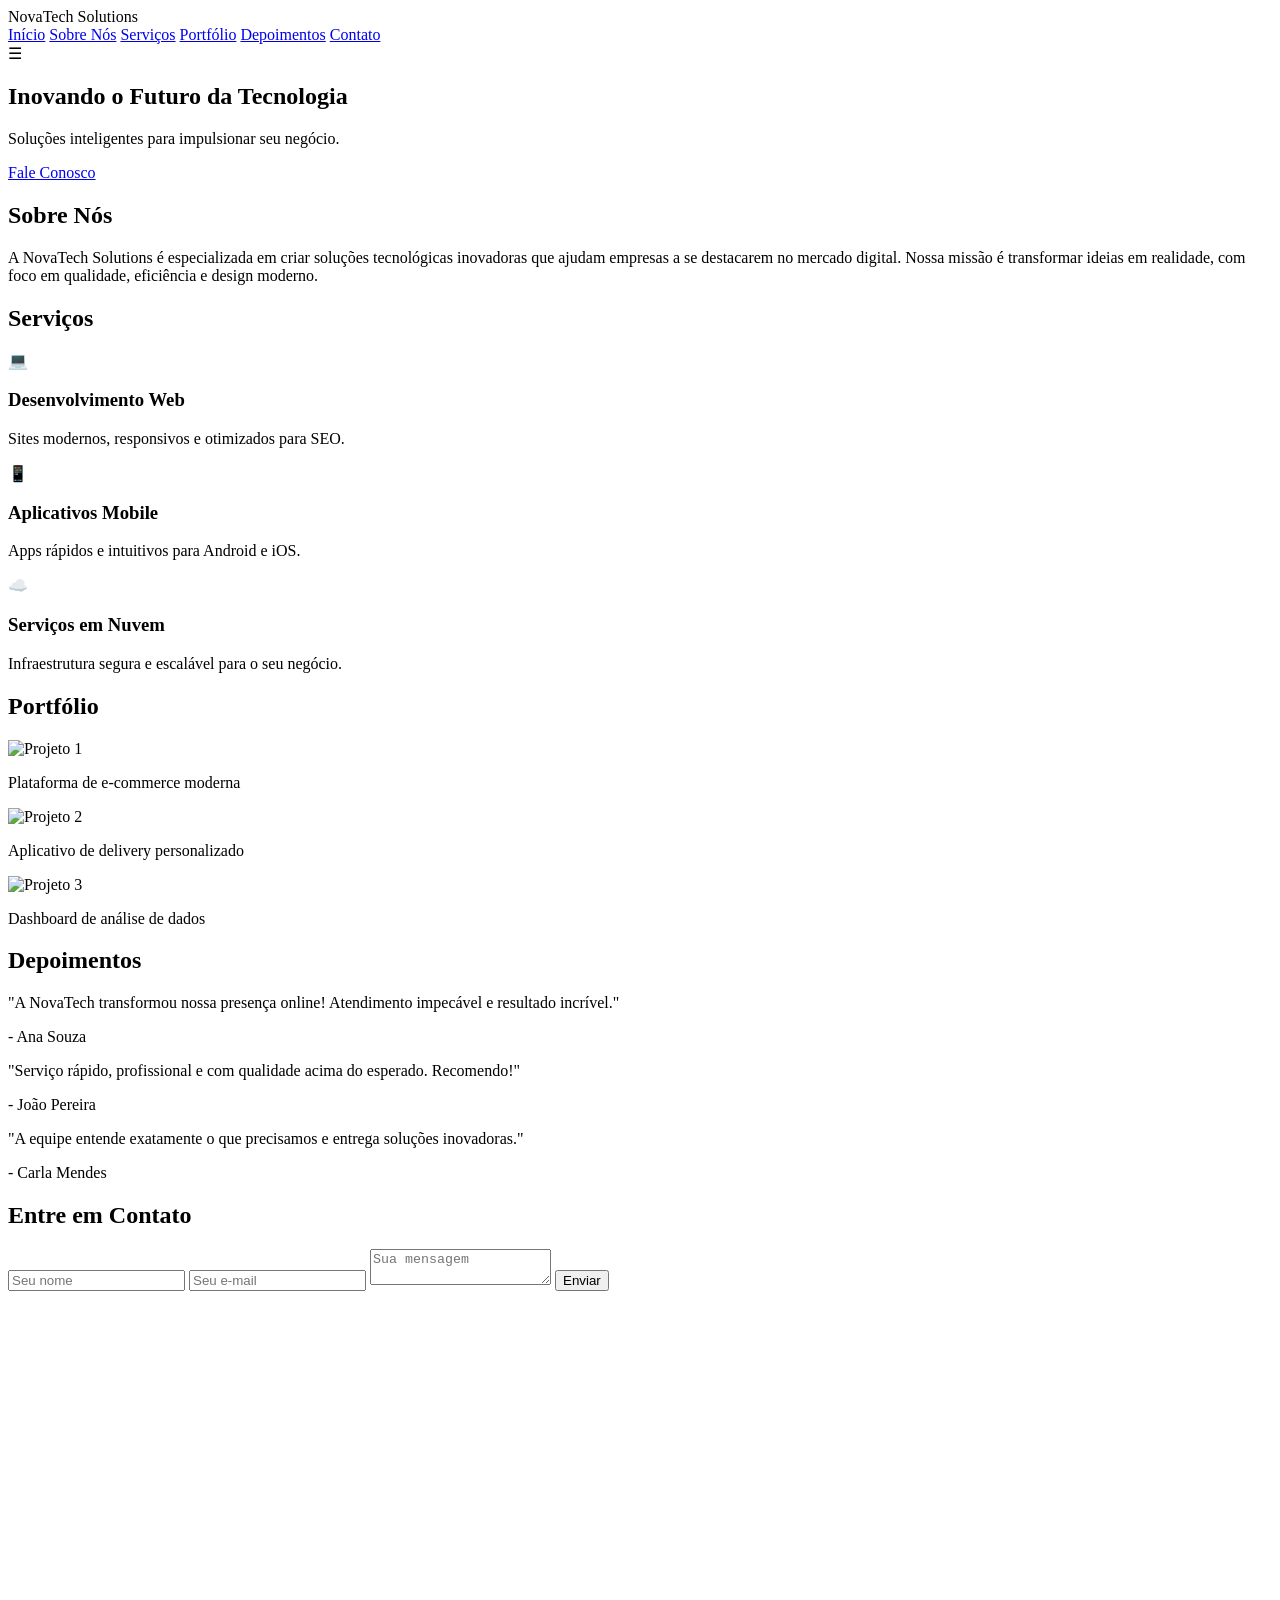
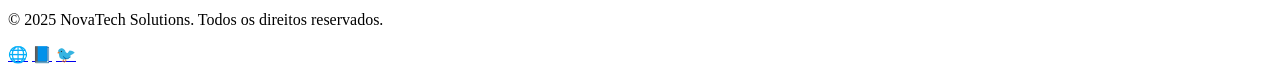
==== index.html @ 48251213 "Create index.html" ====
<!DOCTYPE html>
<html lang="pt-BR">
<head>
    <meta charset="UTF-8">
    <meta name="viewport" content="width=device-width, initial-scale=1.0">
    <title>NovaTech Solutions</title>
    <link rel="stylesheet" href="style.css">
</head>
<body>
    <!-- Cabeçalho -->
    <header class="header">
        <div class="container">
            <div class="logo">NovaTech <span>Solutions</span></div>
            <nav class="nav" id="nav-menu">
                <a href="#hero">Início</a>
                <a href="#sobre">Sobre Nós</a>
                <a href="#servicos">Serviços</a>
                <a href="#portfolio">Portfólio</a>
                <a href="#depoimentos">Depoimentos</a>
                <a href="#contato">Contato</a>
            </nav>
            <div class="menu-toggle" id="menu-toggle">&#9776;</div>
        </div>
    </header>

    <!-- Hero -->
    <section class="hero" id="hero">
        <div class="hero-content">
            <h1>Inovando o Futuro da Tecnologia</h1>
            <p>Soluções inteligentes para impulsionar seu negócio.</p>
            <a href="#contato" class="btn">Fale Conosco</a>
        </div>
    </section>

    <!-- Sobre Nós -->
    <section class="sobre" id="sobre">
        <div class="container">
            <h2>Sobre Nós</h2>
            <p>A NovaTech Solutions é especializada em criar soluções tecnológicas inovadoras que ajudam empresas a se destacarem no mercado digital. Nossa missão é transformar ideias em realidade, com foco em qualidade, eficiência e design moderno.</p>
        </div>
    </section>

    <!-- Serviços -->
    <section class="servicos" id="servicos">
        <div class="container">
            <h2>Serviços</h2>
            <div class="cards">
                <div class="card">
                    <div class="icon">💻</div>
                    <h3>Desenvolvimento Web</h3>
                    <p>Sites modernos, responsivos e otimizados para SEO.</p>
                </div>
                <div class="card">
                    <div class="icon">📱</div>
                    <h3>Aplicativos Mobile</h3>
                    <p>Apps rápidos e intuitivos para Android e iOS.</p>
                </div>
                <div class="card">
                    <div class="icon">☁️</div>
                    <h3>Serviços em Nuvem</h3>
                    <p>Infraestrutura segura e escalável para o seu negócio.</p>
                </div>
            </div>
        </div>
    </section>

    <!-- Portfólio -->
    <section class="portfolio" id="portfolio">
        <div class="container">
            <h2>Portfólio</h2>
            <div class="grid">
                <div class="item">
                    <img src="https://via.placeholder.com/400x250" alt="Projeto 1">
                    <p>Plataforma de e-commerce moderna</p>
                </div>
                <div class="item">
                    <img src="https://via.placeholder.com/400x250" alt="Projeto 2">
                    <p>Aplicativo de delivery personalizado</p>
                </div>
                <div class="item">
                    <img src="https://via.placeholder.com/400x250" alt="Projeto 3">
                    <p>Dashboard de análise de dados</p>
                </div>
            </div>
        </div>
    </section>

    <!-- Depoimentos -->
    <section class="depoimentos" id="depoimentos">
        <div class="container">
            <h2>Depoimentos</h2>
            <div class="comentarios">
                <div class="comentario">
                    <p>"A NovaTech transformou nossa presença online! Atendimento impecável e resultado incrível."</p>
                    <span>- Ana Souza</span>
                </div>
                <div class="comentario">
                    <p>"Serviço rápido, profissional e com qualidade acima do esperado. Recomendo!"</p>
                    <span>- João Pereira</span>
                </div>
                <div class="comentario">
                    <p>"A equipe entende exatamente o que precisamos e entrega soluções inovadoras."</p>
                    <span>- Carla Mendes</span>
                </div>
            </div>
        </div>
    </section>

    <!-- Contato -->
    <section class="contato" id="contato">
        <div class="container">
            <h2>Entre em Contato</h2>
            <form>
                <input type="text" placeholder="Seu nome" required>
                <input type="email" placeholder="Seu e-mail" required>
                <textarea placeholder="Sua mensagem" required></textarea>
                <button type="submit" class="btn">Enviar</button>
            </form>
            <div class="mapa">
                <iframe src="https://www.google.com/maps/embed?pb=!1m18..." width="100%" height="300" style="border:0;" allowfullscreen loading="lazy"></iframe>
            </div>
        </div>
    </section>

    <!-- Rodapé -->
    <footer class="footer">
        <div class="container">
            <p>&copy; 2025 NovaTech Solutions. Todos os direitos reservados.</p>
            <div class="social">
                <a href="#">🌐</a>
                <a href="#">📘</a>
                <a href="#">🐦</a>
            </div>
        </div>
    </footer>

    <script src="script.js"></script>
</body>
</html>
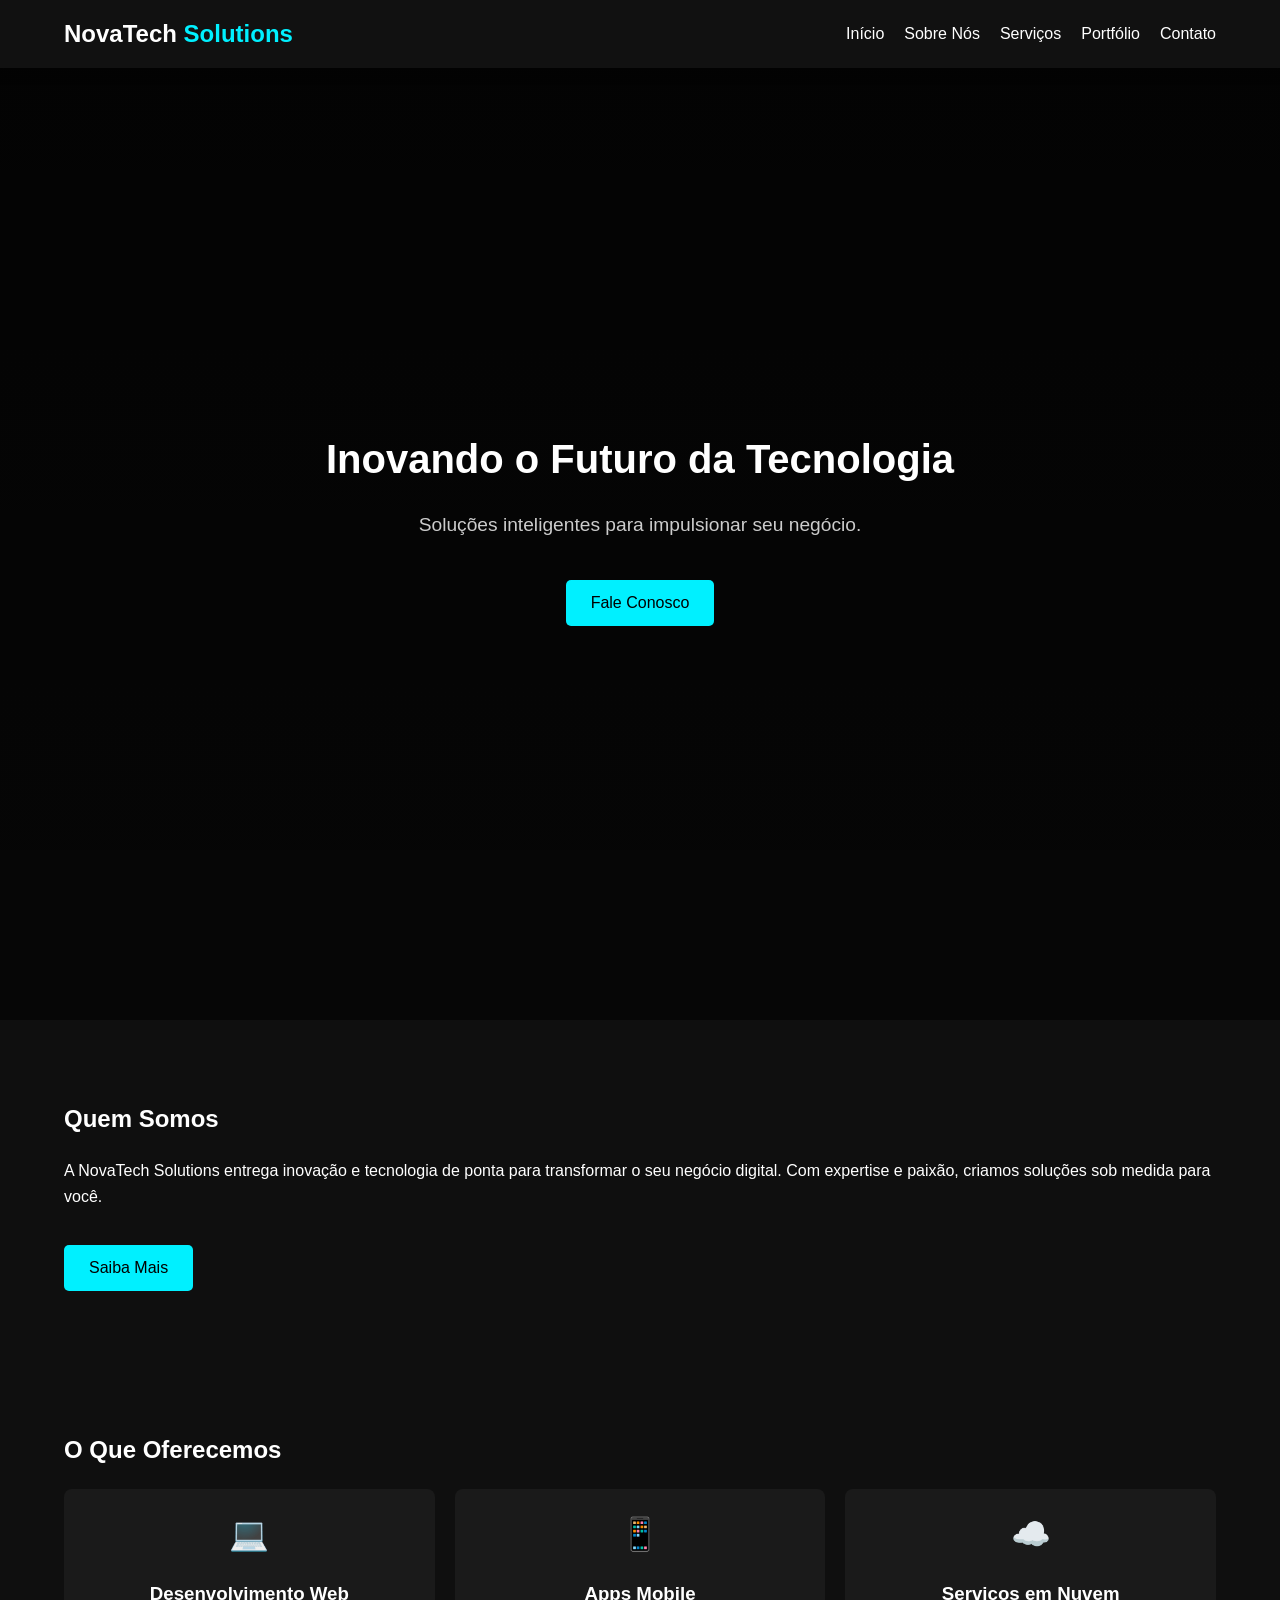
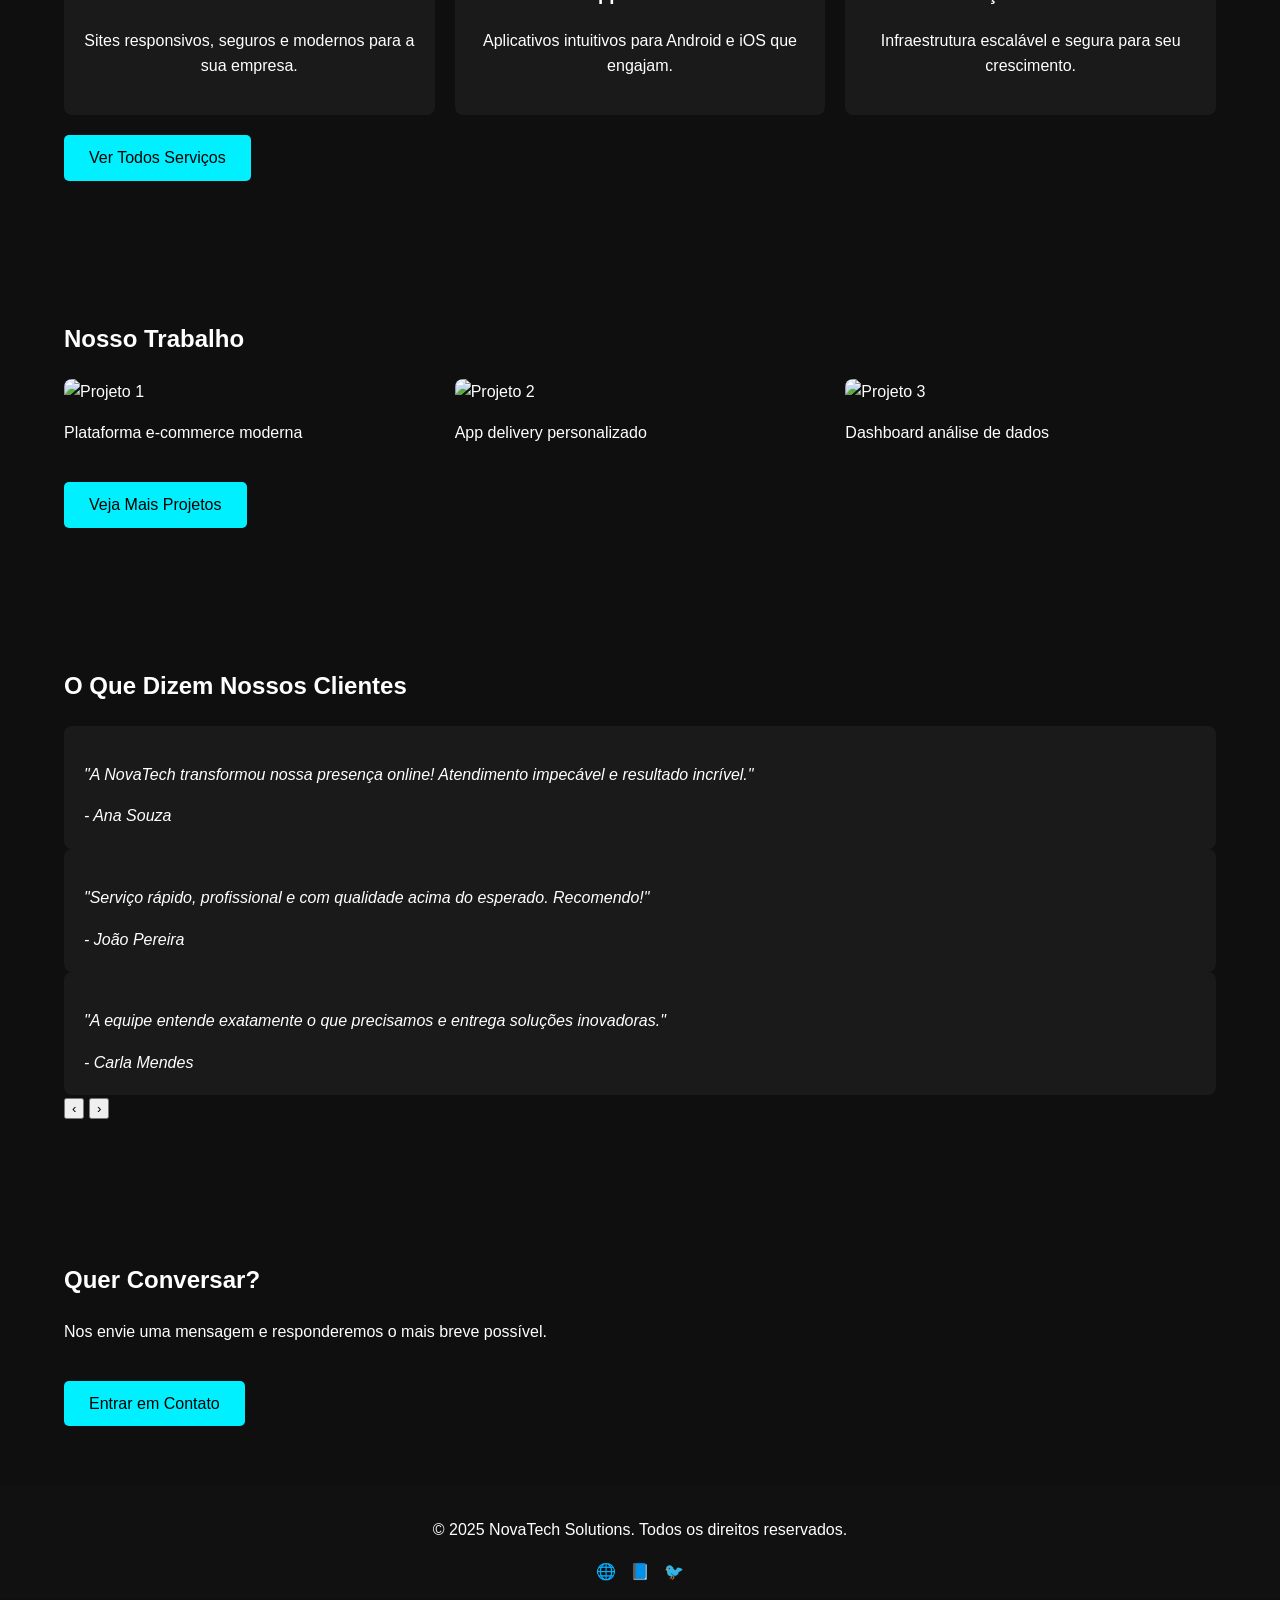
==== commit a88924fb: "Update index.html" ====
--- a/index.html
+++ b/index.html
@@ -1,139 +1,145 @@
 <!DOCTYPE html>
 <html lang="pt-BR">
 <head>
-    <meta charset="UTF-8">
-    <meta name="viewport" content="width=device-width, initial-scale=1.0">
-    <title>NovaTech Solutions</title>
-    <link rel="stylesheet" href="style.css">
+  <meta charset="UTF-8" />
+  <meta name="viewport" content="width=device-width, initial-scale=1" />
+  <title>NovaTech Solutions - Início</title>
+  <link rel="stylesheet" href="style.css" />
+  <link href="https://fonts.googleapis.com/css2?family=Poppins:wght@300;600&display=swap" rel="stylesheet" />
 </head>
 <body>
-    <!-- Cabeçalho -->
-    <header class="header">
-        <div class="container">
-            <div class="logo">NovaTech <span>Solutions</span></div>
-            <nav class="nav" id="nav-menu">
-                <a href="#hero">Início</a>
-                <a href="#sobre">Sobre Nós</a>
-                <a href="#servicos">Serviços</a>
-                <a href="#portfolio">Portfólio</a>
-                <a href="#depoimentos">Depoimentos</a>
-                <a href="#contato">Contato</a>
-            </nav>
-            <div class="menu-toggle" id="menu-toggle">&#9776;</div>
-        </div>
-    </header>
 
-    <!-- Hero -->
-    <section class="hero" id="hero">
-        <div class="hero-content">
-            <h1>Inovando o Futuro da Tecnologia</h1>
-            <p>Soluções inteligentes para impulsionar seu negócio.</p>
-            <a href="#contato" class="btn">Fale Conosco</a>
-        </div>
-    </section>
+<header class="header">
+  <div class="container header-container">
+    <div class="logo"><a href="index.html">NovaTech <span>Solutions</span></a></div>
+    <nav class="nav" id="nav-menu">
+      <a href="index.html">Início</a>
+      <a href="sobre.html">Sobre Nós</a>
+      <a href="servicos.html">Serviços</a>
+      <a href="portfolio.html">Portfólio</a>
+      <a href="contato.html">Contato</a>
+    </nav>
+    <button class="menu-toggle" id="menu-toggle" aria-label="Abrir menu">&#9776;</button>
+  </div>
+</header>
 
-    <!-- Sobre Nós -->
-    <section class="sobre" id="sobre">
-        <div class="container">
-            <h2>Sobre Nós</h2>
-            <p>A NovaTech Solutions é especializada em criar soluções tecnológicas inovadoras que ajudam empresas a se destacarem no mercado digital. Nossa missão é transformar ideias em realidade, com foco em qualidade, eficiência e design moderno.</p>
-        </div>
-    </section>
+<main>
 
-    <!-- Serviços -->
-    <section class="servicos" id="servicos">
-        <div class="container">
-            <h2>Serviços</h2>
-            <div class="cards">
-                <div class="card">
-                    <div class="icon">💻</div>
-                    <h3>Desenvolvimento Web</h3>
-                    <p>Sites modernos, responsivos e otimizados para SEO.</p>
-                </div>
-                <div class="card">
-                    <div class="icon">📱</div>
-                    <h3>Aplicativos Mobile</h3>
-                    <p>Apps rápidos e intuitivos para Android e iOS.</p>
-                </div>
-                <div class="card">
-                    <div class="icon">☁️</div>
-                    <h3>Serviços em Nuvem</h3>
-                    <p>Infraestrutura segura e escalável para o seu negócio.</p>
-                </div>
-            </div>
-        </div>
-    </section>
+  <!-- Hero -->
+  <section class="hero" id="hero">
+    <div class="container hero-content">
+      <h1 class="fade-in">Inovando o Futuro da Tecnologia</h1>
+      <p class="fade-in delay-1">Soluções inteligentes para impulsionar seu negócio.</p>
+      <a href="contato.html" class="btn btn-neon fade-in delay-2">Fale Conosco</a>
+    </div>
+    <div class="hero-bg"></div>
+  </section>
 
-    <!-- Portfólio -->
-    <section class="portfolio" id="portfolio">
-        <div class="container">
-            <h2>Portfólio</h2>
-            <div class="grid">
-                <div class="item">
-                    <img src="https://via.placeholder.com/400x250" alt="Projeto 1">
-                    <p>Plataforma de e-commerce moderna</p>
-                </div>
-                <div class="item">
-                    <img src="https://via.placeholder.com/400x250" alt="Projeto 2">
-                    <p>Aplicativo de delivery personalizado</p>
-                </div>
-                <div class="item">
-                    <img src="https://via.placeholder.com/400x250" alt="Projeto 3">
-                    <p>Dashboard de análise de dados</p>
-                </div>
-            </div>
-        </div>
-    </section>
+  <!-- Sobre Resumo -->
+  <section class="sobre resumo" id="sobre-resumo">
+    <div class="container fade-in-up">
+      <h2>Quem Somos</h2>
+      <p>A NovaTech Solutions entrega inovação e tecnologia de ponta para transformar o seu negócio digital. Com expertise e paixão, criamos soluções sob medida para você.</p>
+      <a href="sobre.html" class="btn btn-outline">Saiba Mais</a>
+    </div>
+  </section>
 
-    <!-- Depoimentos -->
-    <section class="depoimentos" id="depoimentos">
-        <div class="container">
-            <h2>Depoimentos</h2>
-            <div class="comentarios">
-                <div class="comentario">
-                    <p>"A NovaTech transformou nossa presença online! Atendimento impecável e resultado incrível."</p>
-                    <span>- Ana Souza</span>
-                </div>
-                <div class="comentario">
-                    <p>"Serviço rápido, profissional e com qualidade acima do esperado. Recomendo!"</p>
-                    <span>- João Pereira</span>
-                </div>
-                <div class="comentario">
-                    <p>"A equipe entende exatamente o que precisamos e entrega soluções inovadoras."</p>
-                    <span>- Carla Mendes</span>
-                </div>
-            </div>
-        </div>
-    </section>
+  <!-- Serviços Resumo -->
+  <section class="servicos resumo" id="servicos-resumo">
+    <div class="container">
+      <h2>O Que Oferecemos</h2>
+      <div class="cards">
+        <article class="card hover-3d fade-in-up delay-1">
+          <div class="icon">💻</div>
+          <h3>Desenvolvimento Web</h3>
+          <p>Sites responsivos, seguros e modernos para a sua empresa.</p>
+        </article>
+        <article class="card hover-3d fade-in-up delay-2">
+          <div class="icon">📱</div>
+          <h3>Apps Mobile</h3>
+          <p>Aplicativos intuitivos para Android e iOS que engajam.</p>
+        </article>
+        <article class="card hover-3d fade-in-up delay-3">
+          <div class="icon">☁️</div>
+          <h3>Serviços em Nuvem</h3>
+          <p>Infraestrutura escalável e segura para seu crescimento.</p>
+        </article>
+      </div>
+      <a href="servicos.html" class="btn btn-outline">Ver Todos Serviços</a>
+    </div>
+  </section>
 
-    <!-- Contato -->
-    <section class="contato" id="contato">
-        <div class="container">
-            <h2>Entre em Contato</h2>
-            <form>
-                <input type="text" placeholder="Seu nome" required>
-                <input type="email" placeholder="Seu e-mail" required>
-                <textarea placeholder="Sua mensagem" required></textarea>
-                <button type="submit" class="btn">Enviar</button>
-            </form>
-            <div class="mapa">
-                <iframe src="https://www.google.com/maps/embed?pb=!1m18..." width="100%" height="300" style="border:0;" allowfullscreen loading="lazy"></iframe>
-            </div>
-        </div>
-    </section>
+  <!-- Portfólio Resumo -->
+  <section class="portfolio resumo" id="portfolio-resumo">
+    <div class="container">
+      <h2>Nosso Trabalho</h2>
+      <div class="grid">
+        <article class="item hover-3d fade-in-up delay-1" tabindex="0" data-img="https://via.placeholder.com/800x500?text=Projeto+1" data-desc="Plataforma e-commerce moderna e escalável.">
+          <img src="https://via.placeholder.com/400x250?text=Projeto+1" alt="Projeto 1" />
+          <p>Plataforma e-commerce moderna</p>
+        </article>
+        <article class="item hover-3d fade-in-up delay-2" tabindex="0" data-img="https://via.placeholder.com/800x500?text=Projeto+2" data-desc="Aplicativo delivery personalizado para clientes exigentes.">
+          <img src="https://via.placeholder.com/400x250?text=Projeto+2" alt="Projeto 2" />
+          <p>App delivery personalizado</p>
+        </article>
+        <article class="item hover-3d fade-in-up delay-3" tabindex="0" data-img="https://via.placeholder.com/800x500?text=Projeto+3" data-desc="Dashboard inteligente de análise de dados em tempo real.">
+          <img src="https://via.placeholder.com/400x250?text=Projeto+3" alt="Projeto 3" />
+          <p>Dashboard análise de dados</p>
+        </article>
+      </div>
+      <a href="portfolio.html" class="btn btn-outline">Veja Mais Projetos</a>
+    </div>
+  </section>
 
-    <!-- Rodapé -->
-    <footer class="footer">
-        <div class="container">
-            <p>&copy; 2025 NovaTech Solutions. Todos os direitos reservados.</p>
-            <div class="social">
-                <a href="#">🌐</a>
-                <a href="#">📘</a>
-                <a href="#">🐦</a>
-            </div>
-        </div>
-    </footer>
+  <!-- Depoimentos -->
+  <section class="depoimentos" id="depoimentos">
+    <div class="container">
+      <h2>O Que Dizem Nossos Clientes</h2>
+      <div class="carousel" id="carousel">
+        <article class="comentario active">
+          <p>"A NovaTech transformou nossa presença online! Atendimento impecável e resultado incrível."</p>
+          <span>- Ana Souza</span>
+        </article>
+        <article class="comentario">
+          <p>"Serviço rápido, profissional e com qualidade acima do esperado. Recomendo!"</p>
+          <span>- João Pereira</span>
+        </article>
+        <article class="comentario">
+          <p>"A equipe entende exatamente o que precisamos e entrega soluções inovadoras."</p>
+          <span>- Carla Mendes</span>
+        </article>
+      </div>
+      <div class="carousel-controls">
+        <button id="prev">‹</button>
+        <button id="next">›</button>
+      </div>
+    </div>
+  </section>
 
-    <script src="script.js"></script>
+  <!-- Contato Resumo -->
+  <section class="contato resumo" id="contato-resumo">
+    <div class="container">
+      <h2>Quer Conversar?</h2>
+      <p>Nos envie uma mensagem e responderemos o mais breve possível.</p>
+      <a href="contato.html" class="btn btn-neon">Entrar em Contato</a>
+    </div>
+  </section>
+
+</main>
+
+<footer class="footer">
+  <div class="container footer-container">
+    <p>&copy; 2025 NovaTech Solutions. Todos os direitos reservados.</p>
+    <div class="social">
+      <a href="#" aria-label="Site">🌐</a>
+      <a href="#" aria-label="Facebook">📘</a>
+      <a href="#" aria-label="Twitter">🐦</a>
+    </div>
+  </div>
+</footer>
+
+<button id="btn-topo" aria-label="Voltar ao topo">↑</button>
+
+<script src="script.js"></script>
 </body>
 </html>
--- a/style.css
+++ b/style.css
@@ -0,0 +1,214 @@
+/* Estilos gerais */
+body {
+    margin: 0;
+    font-family: 'Segoe UI', sans-serif;
+    background-color: #0f0f0f;
+    color: #fff;
+    line-height: 1.6;
+}
+
+h1, h2, h3 {
+    color: #fff;
+}
+
+a {
+    text-decoration: none;
+    color: inherit;
+}
+
+.container {
+    width: 90%;
+    max-width: 1200px;
+    margin: auto;
+}
+
+/* Cabeçalho */
+.header {
+    background: #111;
+    position: fixed;
+    width: 100%;
+    z-index: 1000;
+    padding: 15px 0;
+    box-shadow: 0 2px 10px rgba(0,0,0,0.5);
+}
+
+.header .container {
+    display: flex;
+    justify-content: space-between;
+    align-items: center;
+}
+
+.logo {
+    font-size: 1.5em;
+    font-weight: bold;
+}
+
+.logo span {
+    color: #00f0ff;
+}
+
+.nav {
+    display: flex;
+    gap: 20px;
+}
+
+.nav a {
+    color: #fff;
+    transition: color 0.3s;
+}
+
+.nav a:hover {
+    color: #00f0ff;
+}
+
+/* Menu responsivo */
+.menu-toggle {
+    display: none;
+    font-size: 1.8em;
+    cursor: pointer;
+}
+
+/* Hero */
+.hero {
+    background: linear-gradient(to bottom, rgba(0,0,0,0.8), rgba(0,0,0,0.6)), url('https://via.placeholder.com/1920x1080') center/cover;
+    height: 100vh;
+    display: flex;
+    justify-content: center;
+    align-items: center;
+    text-align: center;
+    padding-top: 60px;
+}
+
+.hero-content h1 {
+    font-size: 2.5em;
+    margin-bottom: 10px;
+}
+
+.hero-content p {
+    font-size: 1.2em;
+    color: #ccc;
+}
+
+.btn {
+    display: inline-block;
+    margin-top: 20px;
+    padding: 10px 25px;
+    background: #00f0ff;
+    color: #000;
+    border-radius: 5px;
+    transition: background 0.3s;
+}
+
+.btn:hover {
+    background: #00aab3;
+}
+
+/* Seções */
+section {
+    padding: 60px 0;
+}
+
+.cards {
+    display: flex;
+    gap: 20px;
+    flex-wrap: wrap;
+}
+
+.card {
+    background: #1a1a1a;
+    padding: 20px;
+    border-radius: 8px;
+    flex: 1;
+    min-width: 250px;
+    text-align: center;
+    transition: transform 0.3s;
+}
+
+.card:hover {
+    transform: translateY(-5px);
+}
+
+.icon {
+    font-size: 2em;
+    margin-bottom: 10px;
+    color: #00f0ff;
+}
+
+/* Portfólio */
+.portfolio .grid {
+    display: grid;
+    grid-template-columns: repeat(auto-fit, minmax(280px, 1fr));
+    gap: 20px;
+}
+
+.portfolio img {
+    width: 100%;
+    border-radius: 8px;
+}
+
+/* Depoimentos */
+.comentarios {
+    display: flex;
+    flex-wrap: wrap;
+    gap: 20px;
+}
+
+.comentario {
+    background: #1a1a1a;
+    padding: 20px;
+    border-radius: 8px;
+    flex: 1;
+    min-width: 250px;
+    font-style: italic;
+}
+
+/* Contato */
+form {
+    display: flex;
+    flex-direction: column;
+    gap: 10px;
+}
+
+form input, form textarea {
+    padding: 10px;
+    border: none;
+    border-radius: 5px;
+    outline: none;
+}
+
+form button {
+    border: none;
+    cursor: pointer;
+}
+
+/* Rodapé */
+.footer {
+    background: #111;
+    text-align: center;
+    padding: 15px 0;
+}
+
+.footer .social a {
+    margin: 0 5px;
+    color: #00f0ff;
+}
+
+/* Responsividade */
+@media (max-width: 768px) {
+    .nav {
+        display: none;
+        flex-direction: column;
+        background: #111;
+        position: absolute;
+        top: 60px;
+        right: 0;
+        padding: 10px;
+        width: 200px;
+    }
+    .nav.active {
+        display: flex;
+    }
+    .menu-toggle {
+        display: block;
+    }
+}
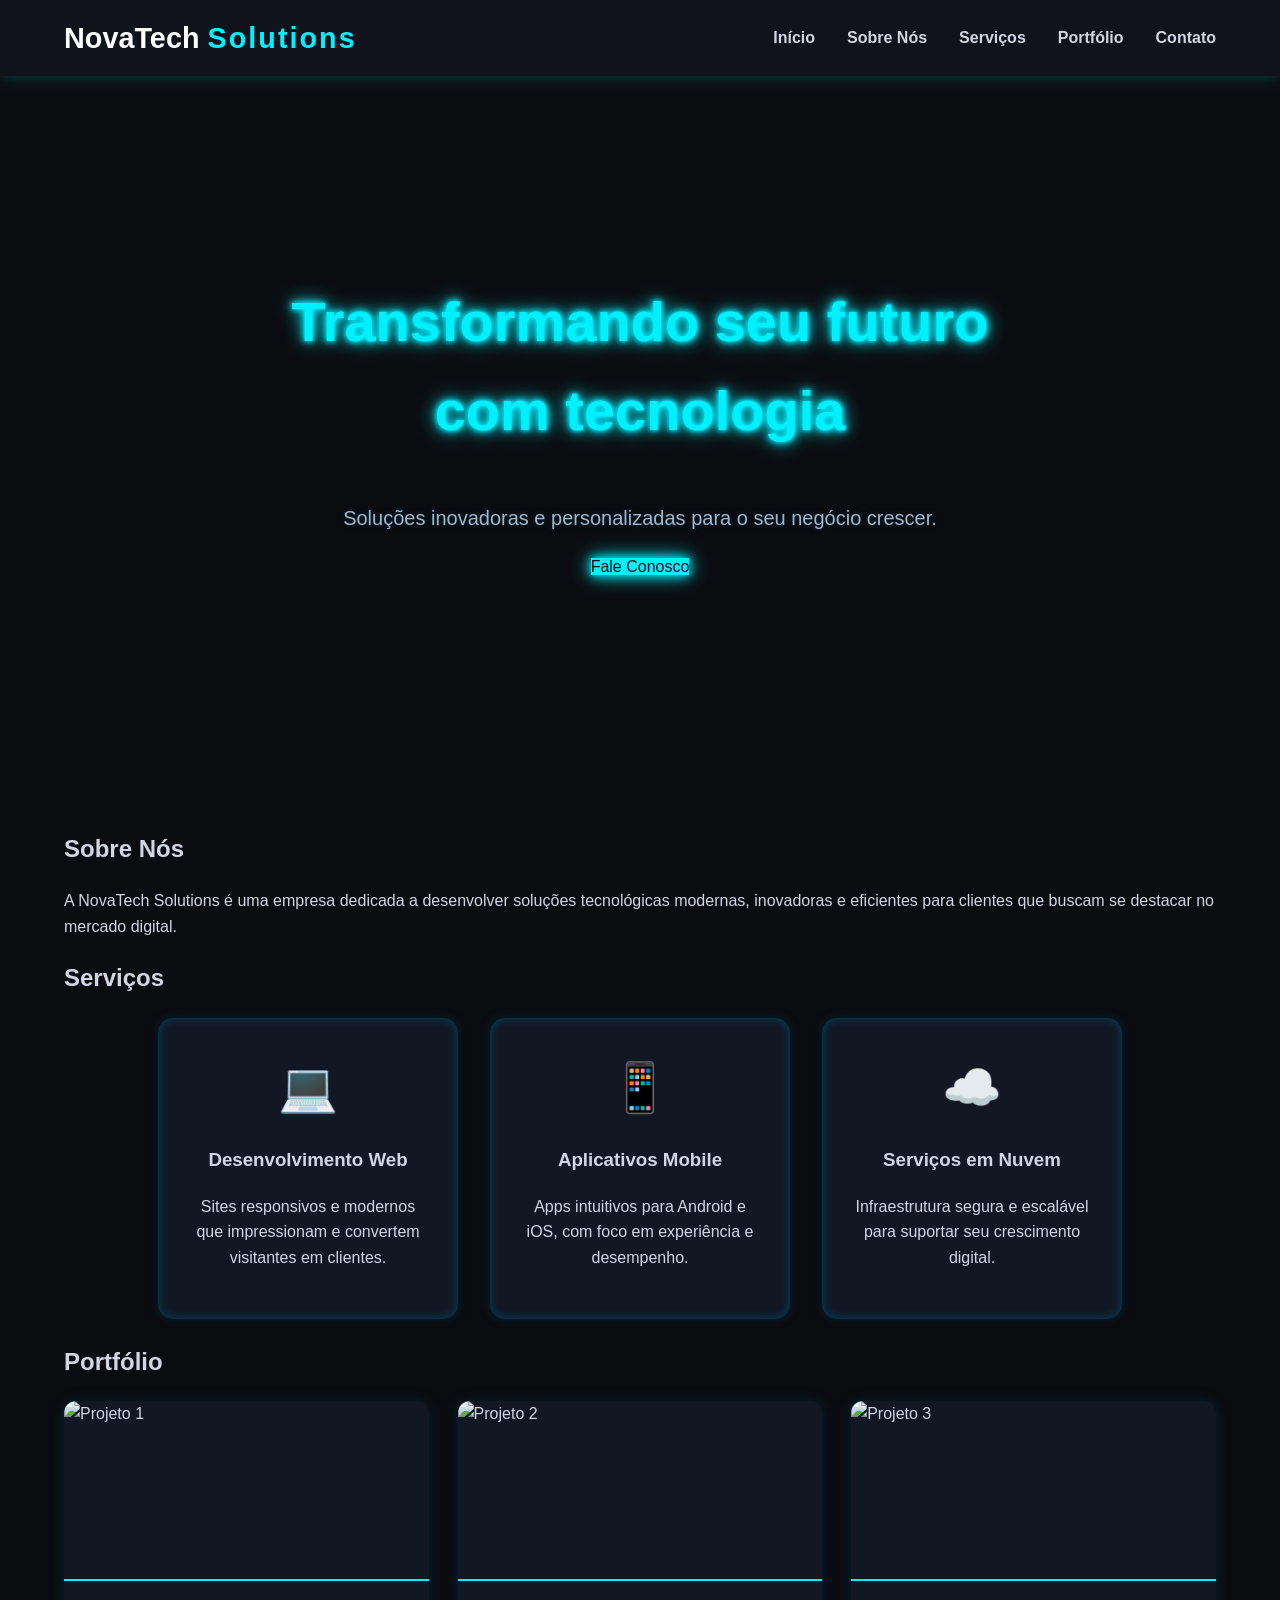
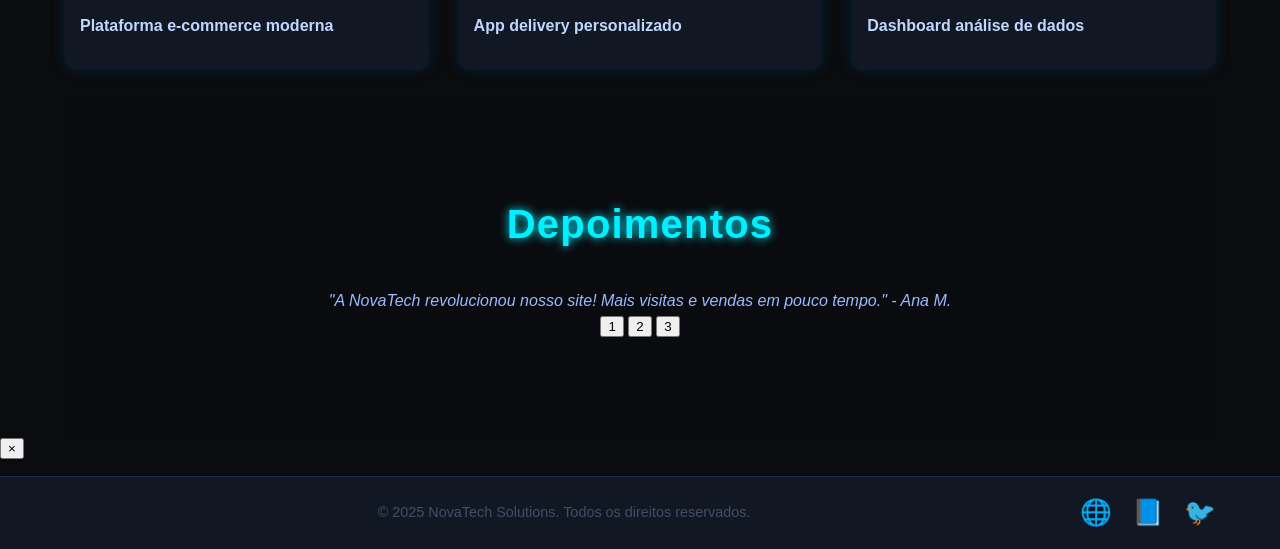
==== commit 54aea373: "Update index.html" ====
--- a/index.html
+++ b/index.html
@@ -13,7 +13,7 @@
   <div class="container header-container">
     <div class="logo"><a href="index.html">NovaTech <span>Solutions</span></a></div>
     <nav class="nav" id="nav-menu">
-      <a href="index.html">Início</a>
+      <a href="index.html" class="active">Início</a>
       <a href="sobre.html">Sobre Nós</a>
       <a href="servicos.html">Serviços</a>
       <a href="portfolio.html">Portfólio</a>
@@ -25,105 +25,78 @@
 
 <main>
 
-  <!-- Hero -->
-  <section class="hero" id="hero">
+  <section class="hero hero-home">
     <div class="container hero-content">
-      <h1 class="fade-in">Inovando o Futuro da Tecnologia</h1>
-      <p class="fade-in delay-1">Soluções inteligentes para impulsionar seu negócio.</p>
-      <a href="contato.html" class="btn btn-neon fade-in delay-2">Fale Conosco</a>
-    </div>
-    <div class="hero-bg"></div>
-  </section>
-
-  <!-- Sobre Resumo -->
-  <section class="sobre resumo" id="sobre-resumo">
-    <div class="container fade-in-up">
-      <h2>Quem Somos</h2>
-      <p>A NovaTech Solutions entrega inovação e tecnologia de ponta para transformar o seu negócio digital. Com expertise e paixão, criamos soluções sob medida para você.</p>
-      <a href="sobre.html" class="btn btn-outline">Saiba Mais</a>
+      <h1 class="fade-in">Transformando seu futuro com tecnologia</h1>
+      <p class="fade-in delay-1">Soluções inovadoras e personalizadas para o seu negócio crescer.</p>
+      <a href="contato.html" class="btn-neon fade-in delay-2">Fale Conosco</a>
     </div>
   </section>
 
-  <!-- Serviços Resumo -->
-  <section class="servicos resumo" id="servicos-resumo">
-    <div class="container">
-      <h2>O Que Oferecemos</h2>
-      <div class="cards">
-        <article class="card hover-3d fade-in-up delay-1">
-          <div class="icon">💻</div>
-          <h3>Desenvolvimento Web</h3>
-          <p>Sites responsivos, seguros e modernos para a sua empresa.</p>
-        </article>
-        <article class="card hover-3d fade-in-up delay-2">
-          <div class="icon">📱</div>
-          <h3>Apps Mobile</h3>
-          <p>Aplicativos intuitivos para Android e iOS que engajam.</p>
-        </article>
-        <article class="card hover-3d fade-in-up delay-3">
-          <div class="icon">☁️</div>
-          <h3>Serviços em Nuvem</h3>
-          <p>Infraestrutura escalável e segura para seu crescimento.</p>
-        </article>
-      </div>
-      <a href="servicos.html" class="btn btn-outline">Ver Todos Serviços</a>
+  <section class="container conteudo sobre fade-in-up">
+    <h2>Sobre Nós</h2>
+    <p>A NovaTech Solutions é uma empresa dedicada a desenvolver soluções tecnológicas modernas, inovadoras e eficientes para clientes que buscam se destacar no mercado digital.</p>
+  </section>
+
+  <section class="container conteudo servicos fade-in-up delay-1">
+    <h2>Serviços</h2>
+    <div class="cards">
+      <article class="card hover-3d">
+        <div class="icon">💻</div>
+        <h3>Desenvolvimento Web</h3>
+        <p>Sites responsivos e modernos que impressionam e convertem visitantes em clientes.</p>
+      </article>
+      <article class="card hover-3d">
+        <div class="icon">📱</div>
+        <h3>Aplicativos Mobile</h3>
+        <p>Apps intuitivos para Android e iOS, com foco em experiência e desempenho.</p>
+      </article>
+      <article class="card hover-3d">
+        <div class="icon">☁️</div>
+        <h3>Serviços em Nuvem</h3>
+        <p>Infraestrutura segura e escalável para suportar seu crescimento digital.</p>
+      </article>
     </div>
   </section>
 
-  <!-- Portfólio Resumo -->
-  <section class="portfolio resumo" id="portfolio-resumo">
-    <div class="container">
-      <h2>Nosso Trabalho</h2>
-      <div class="grid">
-        <article class="item hover-3d fade-in-up delay-1" tabindex="0" data-img="https://via.placeholder.com/800x500?text=Projeto+1" data-desc="Plataforma e-commerce moderna e escalável.">
-          <img src="https://via.placeholder.com/400x250?text=Projeto+1" alt="Projeto 1" />
-          <p>Plataforma e-commerce moderna</p>
-        </article>
-        <article class="item hover-3d fade-in-up delay-2" tabindex="0" data-img="https://via.placeholder.com/800x500?text=Projeto+2" data-desc="Aplicativo delivery personalizado para clientes exigentes.">
-          <img src="https://via.placeholder.com/400x250?text=Projeto+2" alt="Projeto 2" />
-          <p>App delivery personalizado</p>
-        </article>
-        <article class="item hover-3d fade-in-up delay-3" tabindex="0" data-img="https://via.placeholder.com/800x500?text=Projeto+3" data-desc="Dashboard inteligente de análise de dados em tempo real.">
-          <img src="https://via.placeholder.com/400x250?text=Projeto+3" alt="Projeto 3" />
-          <p>Dashboard análise de dados</p>
-        </article>
-      </div>
-      <a href="portfolio.html" class="btn btn-outline">Veja Mais Projetos</a>
+  <section class="container conteudo portfolio fade-in-up delay-2">
+    <h2>Portfólio</h2>
+    <div class="grid">
+      <article class="item hover-3d" tabindex="0" data-img="https://via.placeholder.com/900x600?text=Projeto+1" data-desc="Plataforma e-commerce moderna e escalável, construída com tecnologias React e Node.js.">
+        <img src="https://via.placeholder.com/450x300?text=Projeto+1" alt="Projeto 1" />
+        <p>Plataforma e-commerce moderna</p>
+      </article>
+      <article class="item hover-3d" tabindex="0" data-img="https://via.placeholder.com/900x600?text=Projeto+2" data-desc="Aplicativo delivery personalizado para Android e iOS, com integração em tempo real.">
+        <img src="https://via.placeholder.com/450x300?text=Projeto+2" alt="Projeto 2" />
+        <p>App delivery personalizado</p>
+      </article>
+      <article class="item hover-3d" tabindex="0" data-img="https://via.placeholder.com/900x600?text=Projeto+3" data-desc="Dashboard inteligente para análise e visualização de dados em tempo real.">
+        <img src="https://via.placeholder.com/450x300?text=Projeto+3" alt="Projeto 3" />
+        <p>Dashboard análise de dados</p>
+      </article>
     </div>
   </section>
 
-  <!-- Depoimentos -->
-  <section class="depoimentos" id="depoimentos">
-    <div class="container">
-      <h2>O Que Dizem Nossos Clientes</h2>
-      <div class="carousel" id="carousel">
-        <article class="comentario active">
-          <p>"A NovaTech transformou nossa presença online! Atendimento impecável e resultado incrível."</p>
-          <span>- Ana Souza</span>
-        </article>
-        <article class="comentario">
-          <p>"Serviço rápido, profissional e com qualidade acima do esperado. Recomendo!"</p>
-          <span>- João Pereira</span>
-        </article>
-        <article class="comentario">
-          <p>"A equipe entende exatamente o que precisamos e entrega soluções inovadoras."</p>
-          <span>- Carla Mendes</span>
-        </article>
-      </div>
-      <div class="carousel-controls">
-        <button id="prev">‹</button>
-        <button id="next">›</button>
-      </div>
+  <section class="container conteudo depoimentos fade-in-up delay-3">
+    <h2>Depoimentos</h2>
+    <div class="comentario active" id="dep1">"A NovaTech revolucionou nosso site! Mais visitas e vendas em pouco tempo." - Ana M.</div>
+    <div class="comentario" id="dep2">"Equipe super profissional e dedicada, recomendo para qualquer empresa." - Carlos T.</div>
+    <div class="comentario" id="dep3">"A consultoria em nuvem deles nos ajudou a escalar o negócio com segurança." - Fernanda L.</div>
+    <div class="depoimentos-controls">
+      <button aria-label="Depoimento 1" data-target="dep1" class="active">1</button>
+      <button aria-label="Depoimento 2" data-target="dep2">2</button>
+      <button aria-label="Depoimento 3" data-target="dep3">3</button>
     </div>
   </section>
 
-  <!-- Contato Resumo -->
-  <section class="contato resumo" id="contato-resumo">
-    <div class="container">
-      <h2>Quer Conversar?</h2>
-      <p>Nos envie uma mensagem e responderemos o mais breve possível.</p>
-      <a href="contato.html" class="btn btn-neon">Entrar em Contato</a>
+  <!-- Modal Portfólio -->
+  <div class="modal" id="modal-portfolio" role="dialog" aria-modal="true" aria-labelledby="modal-title" tabindex="-1">
+    <div class="modal-content">
+      <button class="modal-close" aria-label="Fechar modal">&times;</button>
+      <img src="" alt="" id="modal-img" />
+      <p id="modal-desc"></p>
     </div>
-  </section>
+  </div>
 
 </main>
 
--- a/style.css
+++ b/style.css
@@ -1,214 +1,509 @@
-/* Estilos gerais */
+/* Reset básico */
+* {
+  box-sizing: border-box;
+}
+
 body {
-    margin: 0;
-    font-family: 'Segoe UI', sans-serif;
-    background-color: #0f0f0f;
-    color: #fff;
-    line-height: 1.6;
-}
-
-h1, h2, h3 {
-    color: #fff;
-}
-
+  margin: 0;
+  font-family: 'Poppins', sans-serif;
+  background: #0b0c10;
+  color: #d0d6e4;
+  line-height: 1.6;
+  overflow-x: hidden;
+  scroll-behavior: smooth;
+}
+
+/* Links */
 a {
-    text-decoration: none;
-    color: inherit;
-}
-
+  color: inherit;
+  text-decoration: none;
+  transition: color 0.3s ease;
+}
+
+a:hover, a:focus {
+  color: #00f0ff;
+  outline: none;
+}
+
+/* Container */
 .container {
-    width: 90%;
-    max-width: 1200px;
-    margin: auto;
-}
-
-/* Cabeçalho */
+  max-width: 1200px;
+  width: 90%;
+  margin: 0 auto;
+}
+
+/* Header */
 .header {
-    background: #111;
-    position: fixed;
-    width: 100%;
-    z-index: 1000;
-    padding: 15px 0;
-    box-shadow: 0 2px 10px rgba(0,0,0,0.5);
-}
-
-.header .container {
-    display: flex;
-    justify-content: space-between;
-    align-items: center;
-}
-
-.logo {
-    font-size: 1.5em;
-    font-weight: bold;
+  position: fixed;
+  width: 100%;
+  top: 0;
+  background: #121620cc;
+  backdrop-filter: saturate(180%) blur(8px);
+  box-shadow: 0 0 15px #00f0ff44;
+  z-index: 10000;
+}
+
+.header-container {
+  display: flex;
+  align-items: center;
+  justify-content: space-between;
+  padding: 15px 0;
+}
+
+.logo a {
+  font-weight: 700;
+  font-size: 1.8rem;
+  color: #fff;
 }
 
 .logo span {
-    color: #00f0ff;
-}
-
+  color: #00f0ff;
+  letter-spacing: 2px;
+}
+
+/* Navegação */
 .nav {
-    display: flex;
-    gap: 20px;
+  display: flex;
+  gap: 2rem;
+  font-weight: 600;
 }
 
 .nav a {
-    color: #fff;
-    transition: color 0.3s;
-}
-
-.nav a:hover {
-    color: #00f0ff;
-}
-
-/* Menu responsivo */
+  font-size: 1rem;
+  position: relative;
+}
+
+.nav a::after {
+  content: "";
+  position: absolute;
+  width: 0;
+  height: 2px;
+  background: #00f0ff;
+  left: 0;
+  bottom: -5px;
+  transition: 0.3s ease;
+}
+
+.nav a:hover::after,
+.nav a:focus::after {
+  width: 100%;
+}
+
 .menu-toggle {
-    display: none;
-    font-size: 1.8em;
-    cursor: pointer;
+  display: none;
+  background: none;
+  border: none;
+  font-size: 2.5rem;
+  color: #00f0ff;
+  cursor: pointer;
+  user-select: none;
 }
 
 /* Hero */
 .hero {
-    background: linear-gradient(to bottom, rgba(0,0,0,0.8), rgba(0,0,0,0.6)), url('https://via.placeholder.com/1920x1080') center/cover;
-    height: 100vh;
+  position: relative;
+  height: 90vh;
+  display: flex;
+  justify-content: center;
+  align-items: center;
+  text-align: center;
+  padding: 0 1rem;
+  overflow: hidden;
+}
+
+.hero-bg {
+  position: absolute;
+  inset: 0;
+  background: linear-gradient(135deg, #003366, #000011);
+  animation: gradientShift 15s ease infinite;
+  z-index: 0;
+}
+
+@keyframes gradientShift {
+  0%, 100% {
+    background-position: 0% 50%;
+  }
+  50% {
+    background-position: 100% 50%;
+  }
+}
+
+.hero-content {
+  position: relative;
+  z-index: 10;
+  max-width: 700px;
+}
+
+.hero h1 {
+  font-size: 3.5rem;
+  font-weight: 700;
+  color: #00f0ff;
+  text-shadow:
+    0 0 5px #00f0ff,
+    0 0 10px #00f0ff,
+    0 0 20px #00f0ff;
+}
+
+.hero p {
+  margin-top: 0.8rem;
+  font-size: 1.25rem;
+  color: #a0b8cc;
+  text-shadow: 0 0 5px #002233;
+}
+
+.btn {
+  display: inline-block;
+  margin-top: 2rem;
+  padding: 0.75rem 2.5rem;
+  font-weight: 600;
+  border-radius: 30px;
+  cursor: pointer;
+  user-select: none;
+  transition: all 0.3s ease;
+  text-align: center;
+  border: 2px solid transparent;
+}
+
+.btn-neon {
+  background: #00f0ff;
+  color: #0b0c10;
+  box-shadow:
+    0 0 10px #00f0ff,
+    0 0 20px #00f0ff;
+}
+
+.btn-neon:hover,
+.btn-neon:focus {
+  background: #00b8cc;
+  box-shadow:
+    0 0 20px #00b8cc,
+    0 0 40px #00b8cc;
+  outline: none;
+}
+
+.btn-outline {
+  background: transparent;
+  color: #00f0ff;
+  border: 2px solid #00f0ff;
+}
+
+.btn-outline:hover,
+.btn-outline:focus {
+  background: #00f0ff;
+  color: #0b0c10;
+  outline: none;
+}
+
+/* Seções resumo */
+section.resumo {
+  padding: 5rem 0;
+  text-align: center;
+}
+
+section.resumo h2 {
+  font-size: 2.8rem;
+  margin-bottom: 1rem;
+  color: #00f0ff;
+  letter-spacing: 1.2px;
+  text-shadow: 0 0 10px #00f0ff;
+}
+
+section.resumo p {
+  max-width: 650px;
+  margin: 0 auto 2rem auto;
+  font-size: 1.1rem;
+  color: #a0b8cc;
+}
+
+/* Cards de serviços */
+.cards {
+  display: flex;
+  justify-content: center;
+  gap: 2rem;
+  flex-wrap: wrap;
+  margin-bottom: 1.5rem;
+}
+
+.card {
+  background: #121823;
+  border-radius: 15px;
+  box-shadow:
+    0 0 8px #002233,
+    inset 0 0 10px #004466;
+  padding: 2rem;
+  flex: 1 1 250px;
+  max-width: 300px;
+  transition: transform 0.3s ease, box-shadow 0.3s ease;
+  cursor: default;
+  user-select: none;
+  text-align: center;
+}
+
+.card:hover,
+.card:focus-within {
+  transform: translateY(-10px);
+  box-shadow:
+    0 0 15px #00f0ff,
+    inset 0 0 20px #00f0ff;
+  outline: none;
+}
+
+.icon {
+  font-size: 3rem;
+  margin-bottom: 1rem;
+  color: #00f0ff;
+}
+
+/* Grid portfólio */
+.portfolio .grid {
+  display: grid;
+  grid-template-columns: repeat(auto-fit,minmax(280px,1fr));
+  gap: 1.8rem;
+  margin-bottom: 1.5rem;
+}
+
+.item {
+  background: #121823;
+  border-radius: 12px;
+  overflow: hidden;
+  box-shadow: 0 0 12px #002233;
+  cursor: pointer;
+  transition: box-shadow 0.3s ease;
+}
+
+.item:hover,
+.item:focus {
+  box-shadow: 0 0 25px #00f0ff;
+  outline: none;
+}
+
+.item img {
+  display: block;
+  width: 100%;
+  height: 180px;
+  object-fit: cover;
+  border-bottom: 2px solid #00f0ff;
+}
+
+.item p {
+  padding: 1rem;
+  font-weight: 600;
+  color: #c0d8ff;
+}
+
+/* Depoimentos */
+.depoimentos {
+  background: #0a0b0f;
+  padding: 4rem 0 6rem;
+  text-align: center;
+}
+
+.depoimentos h2 {
+  font-size: 2.5rem;
+  margin-bottom: 2rem;
+  color: #00f0ff;
+  letter-spacing: 1.2px;
+  text-shadow: 0 0 10px #00f0ff;
+}
+
+.carousel {
+  position: relative;
+  max-width: 700px;
+  margin: 0 auto;
+  overflow: hidden;
+  height: 150px;
+}
+
+.comentario {
+  position: absolute;
+  top: 0; left: 0;
+  width: 100%;
+  opacity: 0;
+  transition: opacity 0.5s ease;
+  font-style: italic;
+  color: #99bbff;
+  padding: 0 1rem;
+}
+
+.comentario.active {
+  opacity: 1;
+  position: relative;
+}
+
+.comentario span {
+  display: block;
+  margin-top: 1rem;
+  font-weight: 700;
+  color: #00f0ff;
+}
+
+/* Contato resumo */
+.contato.resumo {
+  background: linear-gradient(135deg, #001122 0%, #000000 100%);
+  padding: 5rem 1rem;
+  text-align: center;
+}
+
+.contato.resumo h2 {
+  color: #00f0ff;
+  margin-bottom: 1rem;
+  font-size: 2.8rem;
+  text-shadow: 0 0 10px #00f0ff;
+}
+
+.contato.resumo p {
+  font-size: 1.2rem;
+  color: #a0b8cc;
+  margin-bottom: 2rem;
+}
+
+/* Footer */
+.footer {
+  background: #121823;
+  padding: 1rem 0;
+  text-align: center;
+  font-size: 0.9rem;
+  color: #444c66;
+  box-shadow: inset 0 1px 0 0 #222a44;
+  user-select: none;
+}
+
+.footer-container {
+  display: flex;
+  justify-content: space-between;
+  align-items: center;
+  flex-wrap: wrap;
+}
+
+.footer p {
+  margin: 0;
+  flex: 1 1 300px;
+}
+
+.social a {
+  font-size: 1.6rem;
+  margin-left: 1rem;
+  color: #00f0ff;
+  transition: color 0.3s ease;
+}
+
+.social a:hover,
+.social a:focus {
+  color: #00b8cc;
+  outline: none;
+}
+
+/* Botão voltar topo */
+#btn-topo {
+  position: fixed;
+  bottom: 40px;
+  right: 30px;
+  background: #00f0ff;
+  color: #0b0c10;
+  border: none;
+  padding: 0.7rem 1rem;
+  font-size: 1.5rem;
+  border-radius: 50%;
+  cursor: pointer;
+  box-shadow:
+    0 0 10px #00f0ff,
+    0 0 15px #00f0ff;
+  opacity: 0;
+  pointer-events: none;
+  transition: opacity 0.3s ease;
+  user-select: none;
+  z-index: 15000;
+}
+
+#btn-topo.show {
+  opacity: 1;
+  pointer-events: auto;
+}
+
+/* Hover 3D efeito */
+.hover-3d {
+  transition: transform 0.3s ease;
+}
+
+.hover-3d:hover {
+  transform: perspective(600px) rotateX(5deg) rotateY(8deg);
+  box-shadow: 0 15px 30px #00f0ff88;
+}
+
+/* Fade In e Delay para animação */
+.fade-in {
+  opacity: 0;
+  transform: translateY(20px);
+  animation: fadeInUp 0.8s forwards;
+}
+
+.fade-in.delay-1 {
+  animation-delay: 0.3s;
+}
+.fade-in.delay-2 {
+  animation-delay: 0.6s;
+}
+.fade-in.delay-3 {
+  animation-delay: 0.9s;
+}
+
+.fade-in-up {
+  opacity: 0;
+  transform: translateY(40px);
+  animation: fadeInUp 1s forwards;
+}
+
+.fade-in-up.delay-1 {
+  animation-delay: 0.4s;
+}
+.fade-in-up.delay-2 {
+  animation-delay: 0.7s;
+}
+.fade-in-up.delay-3 {
+  animation-delay: 1s;
+}
+
+@keyframes fadeInUp {
+  to {
+    opacity: 1;
+    transform: translateY(0);
+  }
+}
+
+/* Responsividade */
+
+@media (max-width: 900px) {
+  .cards {
+    flex-direction: column;
+    align-items: center;
+  }
+  .nav {
+    display: none;
+    flex-direction: column;
+    background: #121823cc;
+    position: fixed;
+    top: 60px;
+    right: 0;
+    width: 230px;
+    height: calc(100vh - 60px);
+    padding-top: 2rem;
+    gap: 1rem;
+    box-shadow: -4px 0 15px #00f0ff55;
+    z-index: 10001;
+  }
+  .nav.active {
     display: flex;
-    justify-content: center;
-    align-items: center;
-    text-align: center;
-    padding-top: 60px;
-}
-
-.hero-content h1 {
-    font-size: 2.5em;
-    margin-bottom: 10px;
-}
-
-.hero-content p {
-    font-size: 1.2em;
-    color: #ccc;
-}
-
-.btn {
-    display: inline-block;
-    margin-top: 20px;
-    padding: 10px 25px;
-    background: #00f0ff;
-    color: #000;
-    border-radius: 5px;
-    transition: background 0.3s;
-}
-
-.btn:hover {
-    background: #00aab3;
-}
-
-/* Seções */
-section {
-    padding: 60px 0;
-}
-
-.cards {
-    display: flex;
-    gap: 20px;
-    flex-wrap: wrap;
-}
-
-.card {
-    background: #1a1a1a;
-    padding: 20px;
-    border-radius: 8px;
-    flex: 1;
-    min-width: 250px;
-    text-align: center;
-    transition: transform 0.3s;
-}
-
-.card:hover {
-    transform: translateY(-5px);
-}
-
-.icon {
-    font-size: 2em;
-    margin-bottom: 10px;
-    color: #00f0ff;
-}
-
-/* Portfólio */
-.portfolio .grid {
-    display: grid;
-    grid-template-columns: repeat(auto-fit, minmax(280px, 1fr));
-    gap: 20px;
-}
-
-.portfolio img {
-    width: 100%;
-    border-radius: 8px;
-}
-
-/* Depoimentos */
-.comentarios {
-    display: flex;
-    flex-wrap: wrap;
-    gap: 20px;
-}
-
-.comentario {
-    background: #1a1a1a;
-    padding: 20px;
-    border-radius: 8px;
-    flex: 1;
-    min-width: 250px;
-    font-style: italic;
-}
-
-/* Contato */
-form {
-    display: flex;
-    flex-direction: column;
-    gap: 10px;
-}
-
-form input, form textarea {
-    padding: 10px;
-    border: none;
-    border-radius: 5px;
-    outline: none;
-}
-
-form button {
-    border: none;
-    cursor: pointer;
-}
-
-/* Rodapé */
-.footer {
-    background: #111;
-    text-align: center;
-    padding: 15px 0;
-}
-
-.footer .social a {
-    margin: 0 5px;
-    color: #00f0ff;
-}
-
-/* Responsividade */
-@media (max-width: 768px) {
-    .nav {
-        display: none;
-        flex-direction: column;
-        background: #111;
-        position: absolute;
-        top: 60px;
-        right: 0;
-        padding: 10px;
-        width: 200px;
-    }
-    .nav.active {
-        display: flex;
-    }
-    .menu-toggle {
-        display: block;
-    }
-}
+  }
+  .menu-toggle {
+    display: block;
+  }
+}
+
+@media (max-width: 450px) {
+  .hero h1 {
+    font-size: 2rem;
+  }
+  .hero p {
+    font-size: 1rem;
+  }
+}
